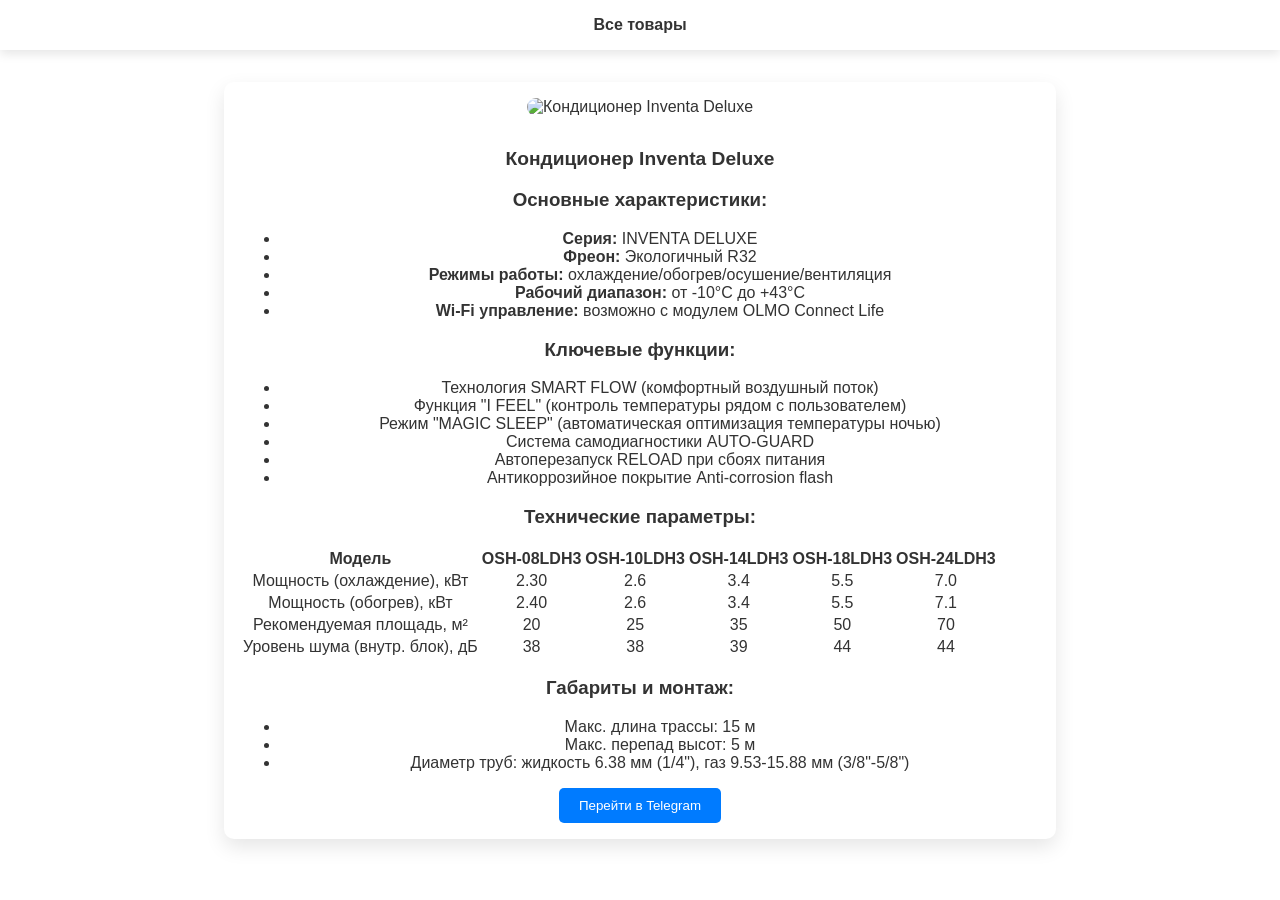
==== index4.html @ 106aa370 "Add files via upload" ====
<!DOCTYPE html>
<html lang="ru">
<head>
  <meta charset="UTF-8" />
  <meta name="viewport" content="width=device-width, initial-scale=1.0" />
  <title>Информация о товаре</title>
  <link rel="stylesheet" href="style.css" />
</head>
<body>
  <header>
    <ul class="menu">
      <li><a href="index.html">Все товары</a></li>
    </ul>
  </header>

  <main>
    <div class="product">
      <img src="bg/condition1.png" alt="Кондиционер Inventa Deluxe" />
      <h2>Кондиционер Inventa Deluxe</h2>
      <div class="specs">
        <h3>Основные характеристики:</h3>
        <ul>
          <li><strong>Серия:</strong> INVENTA DELUXE</li>
          <li><strong>Фреон:</strong> Экологичный R32</li>
          <li><strong>Режимы работы:</strong> охлаждение/обогрев/осушение/вентиляция</li>
          <li><strong>Рабочий диапазон:</strong> от -10°C до +43°C</li>
          <li><strong>Wi-Fi управление:</strong> возможно с модулем OLMO Connect Life</li>
        </ul>

        <h3>Ключевые функции:</h3>
        <ul>
          <li>Технология SMART FLOW (комфортный воздушный поток)</li>
          <li>Функция "I FEEL" (контроль температуры рядом с пользователем)</li>
          <li>Режим "MAGIC SLEEP" (автоматическая оптимизация температуры ночью)</li>
          <li>Система самодиагностики AUTO-GUARD</li>
          <li>Автоперезапуск RELOAD при сбоях питания</li>
          <li>Антикоррозийное покрытие Anti-corrosion flash</li>
        </ul>

        <h3>Технические параметры:</h3>
        <table>
          <tr>
            <th>Модель</th>
            <th>OSH-08LDH3</th>
            <th>OSH-10LDH3</th>
            <th>OSH-14LDH3</th>
            <th>OSH-18LDH3</th>
            <th>OSH-24LDH3</th>
          </tr>
          <tr>
            <td>Мощность (охлаждение), кВт</td>
            <td>2.30</td>
            <td>2.6</td>
            <td>3.4</td>
            <td>5.5</td>
            <td>7.0</td>
          </tr>
          <tr>
            <td>Мощность (обогрев), кВт</td>
            <td>2.40</td>
            <td>2.6</td>
            <td>3.4</td>
            <td>5.5</td>
            <td>7.1</td>
          </tr>
          <tr>
            <td>Рекомендуемая площадь, м²</td>
            <td>20</td>
            <td>25</td>
            <td>35</td>
            <td>50</td>
            <td>70</td>
          </tr>
          <tr>
            <td>Уровень шума (внутр. блок), дБ</td>
            <td>38</td>
            <td>38</td>
            <td>39</td>
            <td>44</td>
            <td>44</td>
          </tr>
        </table>

        <h3>Габариты и монтаж:</h3>
        <ul>
          <li>Макс. длина трассы: 15 м</li>
          <li>Макс. перепад высот: 5 м</li>
          <li>Диаметр труб: жидкость 6.38 мм (1/4"), газ 9.53-15.88 мм (3/8"-5/8")</li>
        </ul>
      </div>
      <a href="https://t.me/angelowskiy"><button>Перейти в Telegram</button></a>
    </div>
  </main>
</body>
</html>
---- style.css ----
/* style.css */
html, body {
    height: 100%;
    margin: 0;
    padding: 0;
}

body {
    font-family: sans-serif;
    background-image: url('bg/bg.jpg');
    background-size: cover;
    background-position: center;
    background-repeat: no-repeat;
    color: #333;
    min-height: 100vh;
}

header {
    background-color: white;
    box-shadow: 0 4px 10px rgba(0, 0, 0, 0.1);
    padding: 1em;
}

.menu {
    display: flex;
    justify-content: center;
    list-style: none;
    padding: 0;
    margin: 0;
}

.menu li {
    margin: 0 15px;
}

.menu a {
    text-decoration: none;
    color: #333;
    font-weight: bold;
    transition: color 0.3s;
}

.menu a:hover {
    color: #007bff;
}

main {
    padding: 2em;
    max-width: 1200px;
    margin: auto;
}

.welcome {
    text-align: center;
    margin-bottom: 2em;
    font-size: 2em;
}

.products {
    display: grid;
    grid-template-columns: repeat(auto-fill, minmax(250px, 1fr));
    gap: 2em;
}

.product {
    background-color: white;
    border-radius: 10px;
    box-shadow: 0 8px 20px rgba(0, 0, 0, 0.1);
    padding: 1em;
    text-align: center;
    transition: transform 0.3s ease;
}

.product:hover {
    transform: translateY(-5px);
}

.product img {
    max-width: 300px;
    height: auto;
    border-radius: 10px;
    margin-bottom: 1em;
    max-height: 200px;
    object-fit: contain;

}

.product h2 {
    font-size: 1.2em;
    margin-bottom: 1em;
}

.product button {
    background-color: #007bff;
    color: white;
    border: none;
    padding: 10px 20px;
    border-radius: 5px;
    cursor: pointer;
    transition: background-color 0.3s;
}

.product button:hover {
    background-color: #0056b3;
}

.float-menu {
    position: fixed;
    right: 20px;
    bottom: 20px;
    background-color: #25a6e2;
    color: white;
    padding: 12px 18px;
    border-radius: 30px;
    box-shadow: 0 4px 10px rgba(0, 0, 0, 0.2);
    cursor: pointer;
    font-weight: bold;
    transition: background-color 0.3s;
    z-index: 1000;
}

.float-menu:hover {
    background-color: #1e8dc4;
}
.product {
    max-width: 800px;
    margin: auto;
}
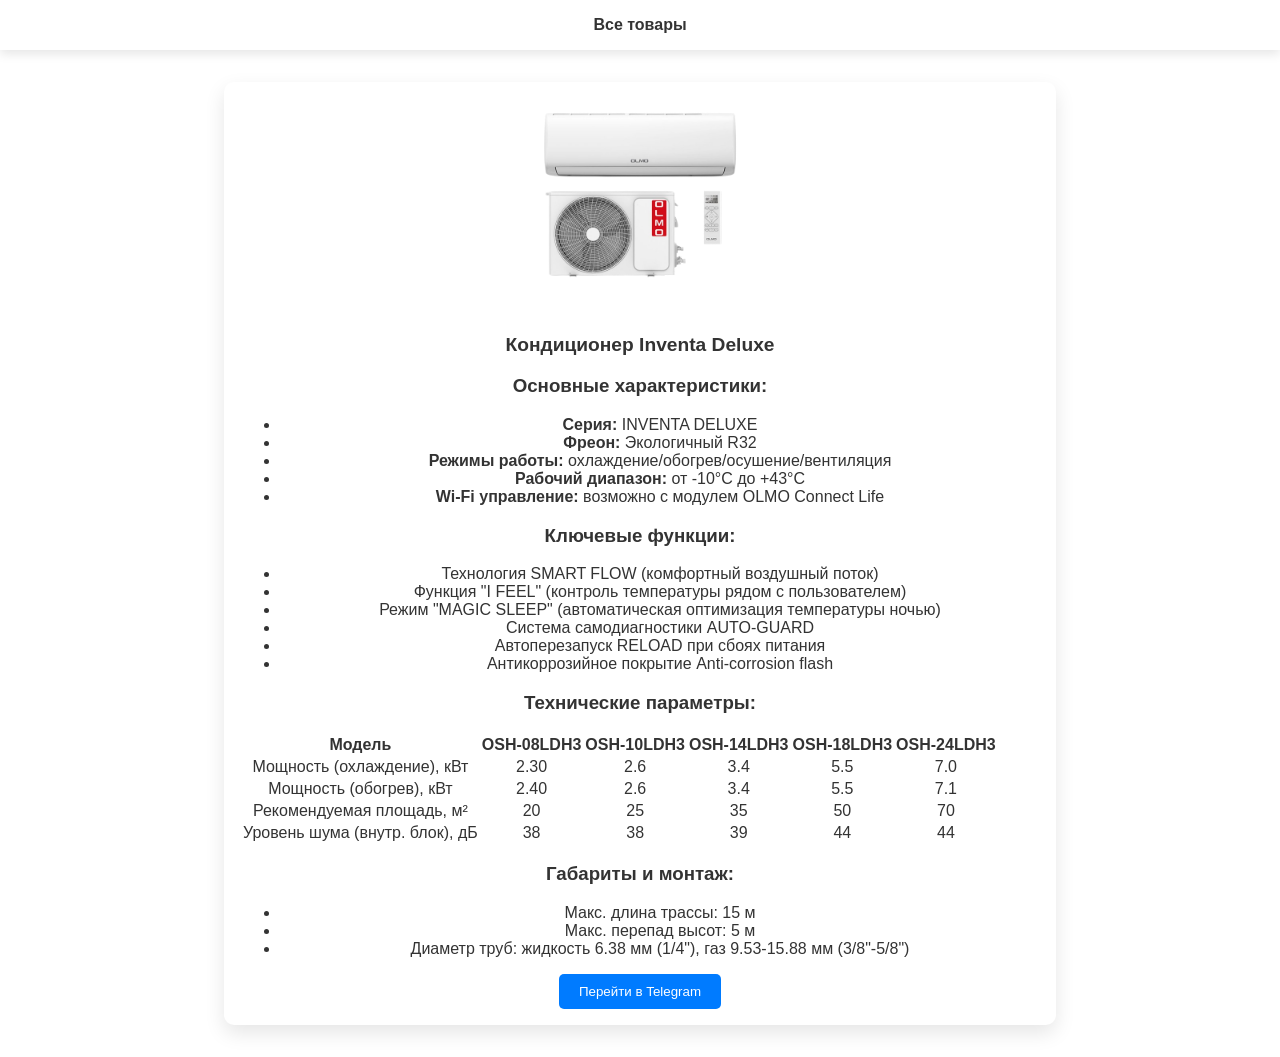
==== commit a711e0d2: "Update index4.html" ====
--- a/index4.html
+++ b/index4.html
@@ -15,7 +15,7 @@
 
   <main>
     <div class="product">
-      <img src="bg/condition1.png" alt="Кондиционер Inventa Deluxe" />
+      <img src="condition1.png" alt="Кондиционер Inventa Deluxe" />
       <h2>Кондиционер Inventa Deluxe</h2>
       <div class="specs">
         <h3>Основные характеристики:</h3>
@@ -92,4 +92,4 @@
     </div>
   </main>
 </body>
-</html>+</html>
